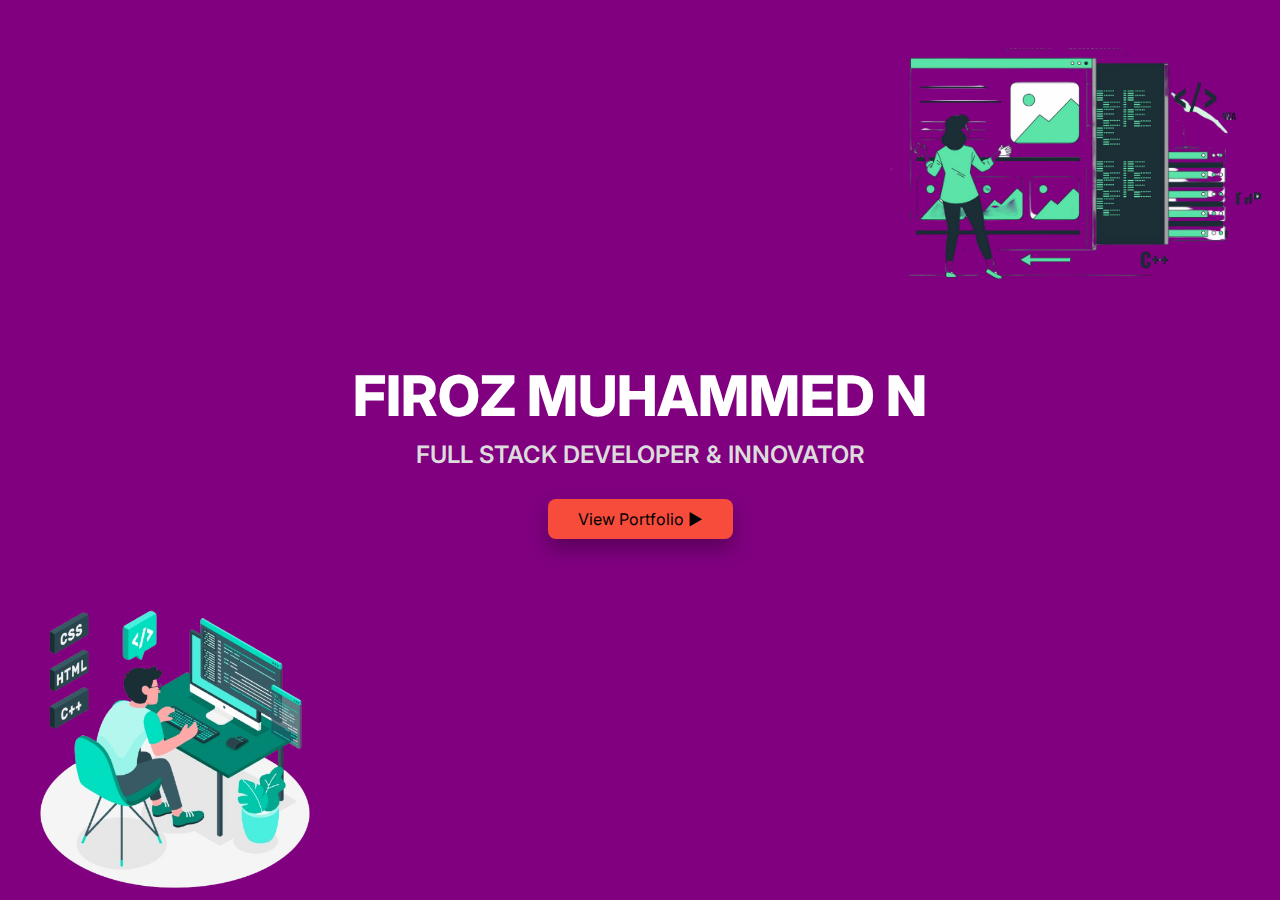
==== index.html @ 41aef5a0 "updated" ====
<!DOCTYPE html>
<html lang="en">

<head>
    <meta charset="UTF-8">
    <meta name="viewport" content="width=device-width, initial-scale=1.0">
    <title>FIROZ MUHAMMED N | Portfolio</title>
    <link rel="shortcut icon" href="./frontend/icons/bgless-logo.png" type="image/x-icon">
    <link rel="stylesheet" href="./frontend/styles/index.css">
    <link href="https://fonts.googleapis.com/css2?family=Inter:wght@400;600;800&display=swap" rel="stylesheet">
</head>

<body>
    <main class="landing">
        <div class="content">
            <h1>FIROZ MUHAMMED N</h1>
            <h2>Full Stack Developer & Innovator</h2>
            <a href="./frontend/html/main.html" class="cta-btn">View Portfolio ▶</a>
        </div>
        <div class="content-img-1">
            <img src="./frontend/img/main-img.png" alt="">
        </div>
        <div class="content-img-2">
            <img src="./frontend/img/main-img-2.png" alt="">
        </div>
    </main>
</body>

</html>
---- frontend/styles/index.css ----
/* General Reset */
* {
    margin: 0;
    padding: 0;
    box-sizing: border-box;
}

/* Root Variables */ 
:root {
    --background-gradient-start: #3a7bd5;
    --background-gradient-end: #3a6073;
    --text-color: white;
    --secondary-text-color: #dcdcdc;
    --button-bg: #f74b3c;
    --button-hover-bg: #ff6f61;
    --button-text-color: black;
    --box-shadow-color: rgba(0, 0, 0, 0.3);
    --box-shadow-hover: rgba(0, 0, 0, 0.4);
    --background-image: url('../img/landing-page.jpg');
}

/* Body Style */
body {
    background-color: purple;
    font-family: 'Inter', sans-serif;
    color: var(--text-color);
    height: 100vh;
    overflow: hidden;
    display: flex;
    flex-direction: column;
}

/* Landing Page Styles */
.landing {
    position: relative;
    height: 100vh;
    display: flex;
    flex-direction: column;
    justify-content: center;
    align-items: center;
    text-align: center;
    overflow: hidden;
    object-fit: contain;
    background-position: center;
}

/* Animated Background */
.landing::before {
    content: "";
    position: absolute;
    top: 0;
    left: 0;
    width: 100%;
    height: 100%;
    background: radial-gradient(circle, rgba(39, 35, 35, 0), transparent 80%);
    animation: floating 4s infinite ease-in-out;
    z-index: 1;
}

/* Main Content */
.content {
    position: relative;
    z-index: 2;
    animation: fadeIn 1.5s ease-in-out forwards;
}

@keyframes fadeIn {
    from {
        opacity: 0;
        transform: translateY(-20px);
    }

    to {
        opacity: 1;
        transform: translateY(0);
    }
}

h1 {
    font-size: 3.5rem;
    font-weight: 800;
    margin-bottom: 10px;
    animation: slideIn 1s ease-in-out;
}

@keyframes slideIn {
    from {
        opacity: 0;
        transform: translateX(-50px);
    }

    to {
        opacity: 1;
        transform: translateX(0);
    }
}

h2 {
    font-size: 1.5rem;
    font-weight: 600;
    color: var(--secondary-text-color);
    margin-bottom: 20px;
    text-transform: uppercase;
}

/* Call-to-Action Button */
.cta-btn {
    display: inline-block;
    margin-top: 10px;
    padding: 10px 30px;
    font-size: 1rem;
    color: var(--button-text-color);
    background-color: var(--button-bg);
    text-decoration: none;
    border-radius: 8px;
    box-shadow: 0px 10px 20px var(--box-shadow-color);
    transition: all 0.8s ease;
}

.cta-btn:hover {
    transform: translateY(-5px);
    box-shadow: 0px 15px 30px var(--box-shadow-hover);
    background: var(--button-hover-bg);
}

.content-img-1 {
    position: absolute;
    bottom: 0px;
    left: 25px;
    animation: slideIn 1s ease-in-out;
}

.content-img-2 {
    position: absolute;
    top: 25px;
    right: 10px;
    animation: slideIn 1s ease-in-out;
}

.content-img-1 img, .content-img-2 img {
    width: 300px;
    height: fit-content;
    object-fit: cover;
}

.content-img-2 img {
    width: 400px;
    object-fit: contain;
}

/* Responsive Design */
@media (max-width: 768px) {
    h1 {
        font-size: 2rem;
    }

    h2 {
        font-size: 0.9rem;
    }

    .cta-btn {
        font-size: 0.8rem;
        padding: 10px 20px;
    }

    img {
        width: 250px !important;
    }
}
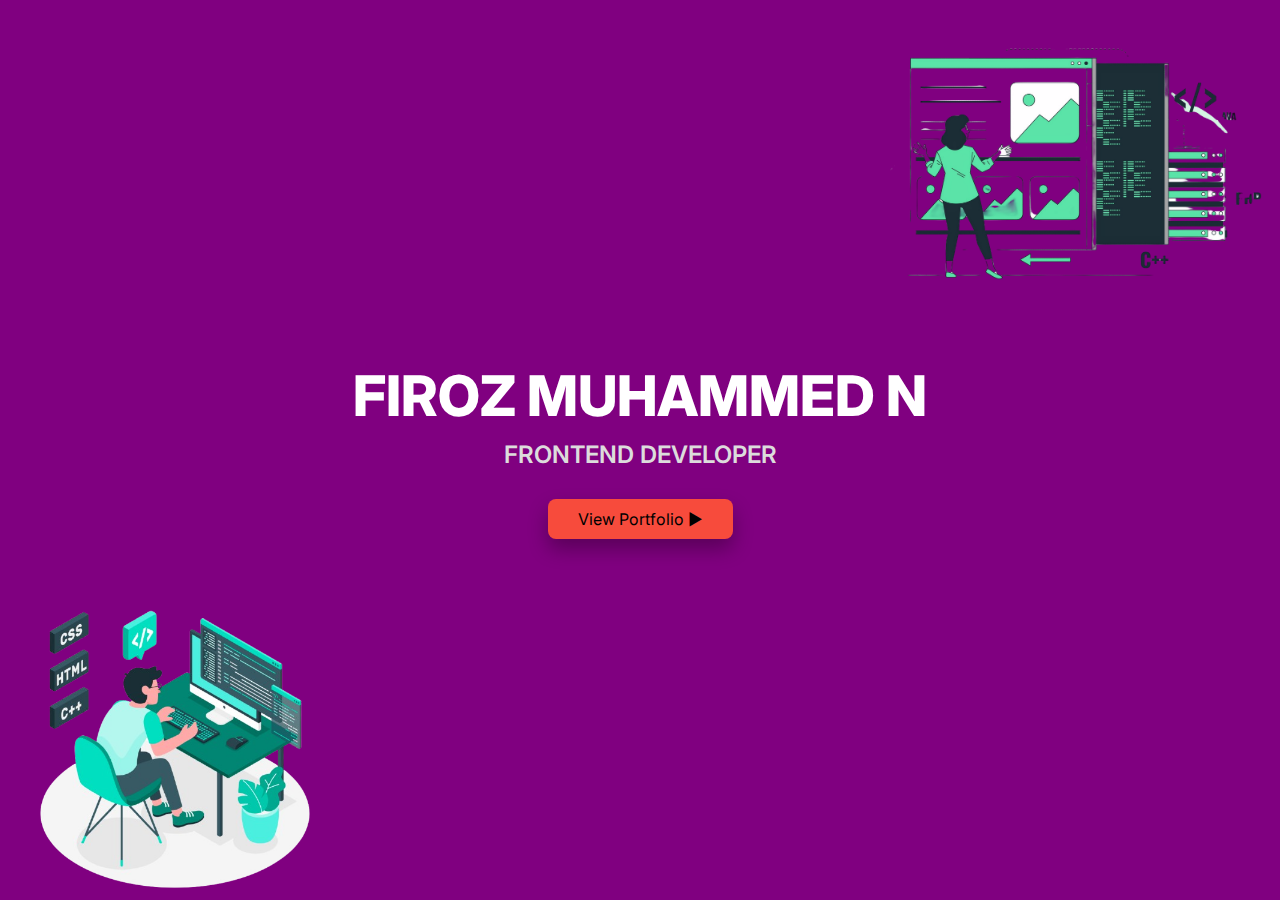
==== commit 32f17017: "Done" ====
--- a/index.html
+++ b/index.html
@@ -14,7 +14,7 @@
     <main class="landing">
         <div class="content">
             <h1>FIROZ MUHAMMED N</h1>
-            <h2>Full Stack Developer & Innovator</h2>
+            <h2>Frontend Developer</h2>
             <a href="./frontend/html/main.html" class="cta-btn">View Portfolio ▶</a>
         </div>
         <div class="content-img-1">
